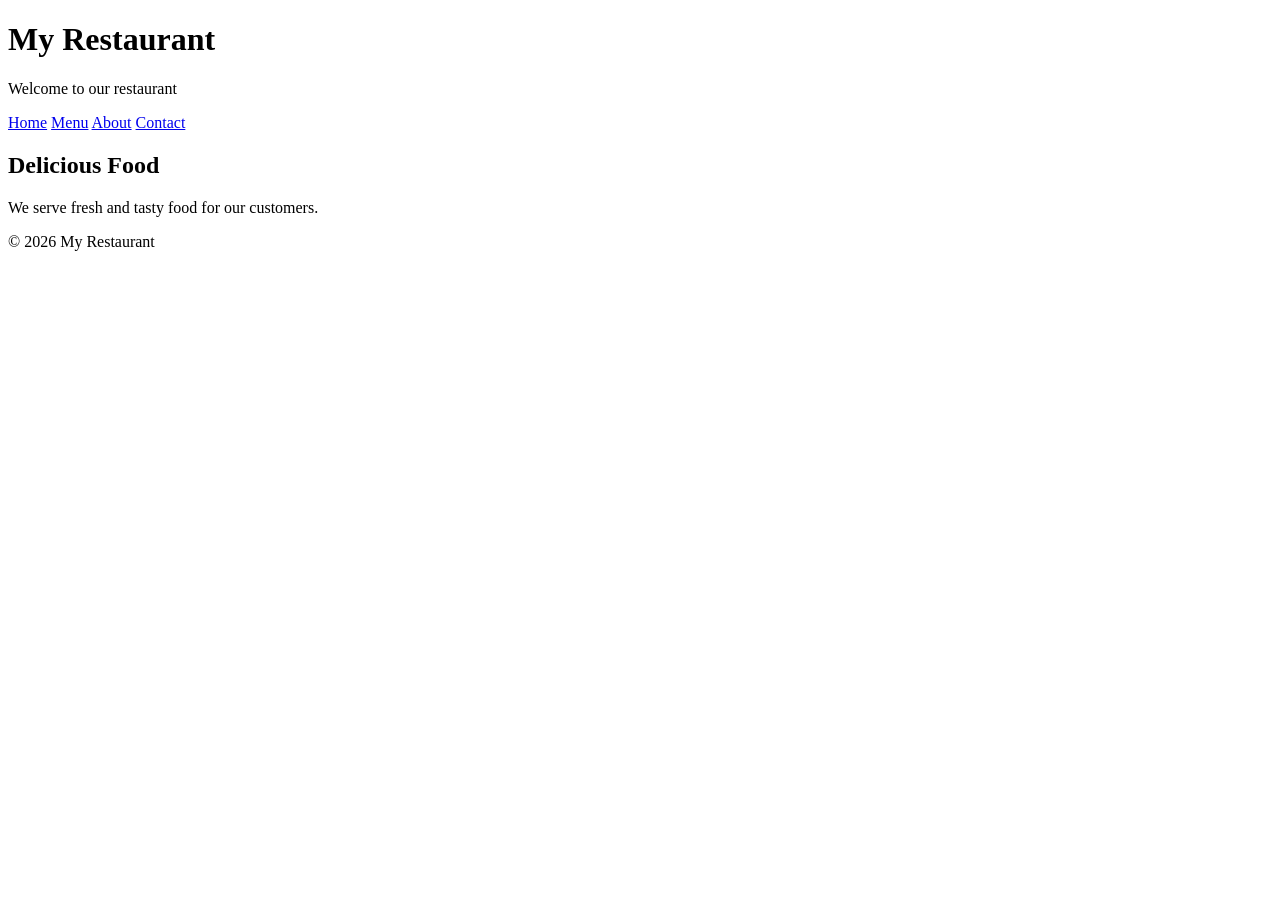
==== index.html @ 2eb0532b "Add initial HTML structure for restaurant website" ====
<!DOCTYPE html>
<html>
<head>
<title>My Restaurant</title>
<link rel="stylesheet" href="style.css">
</head>

<body>

<header>
<h1>My Restaurant</h1>
<p>Welcome to our restaurant</p>
</header>

<nav>
<a href="index.html">Home</a>
<a href="menu.html">Menu</a>
<a href="about.html">About</a>
<a href="contact.html">Contact</a>
</nav>

<section>
<h2>Delicious Food</h2>
<p>We serve fresh and tasty food for our customers.</p>
</section>

<footer>
<p>© 2026 My Restaurant</p>
</footer>

</body>
</html>
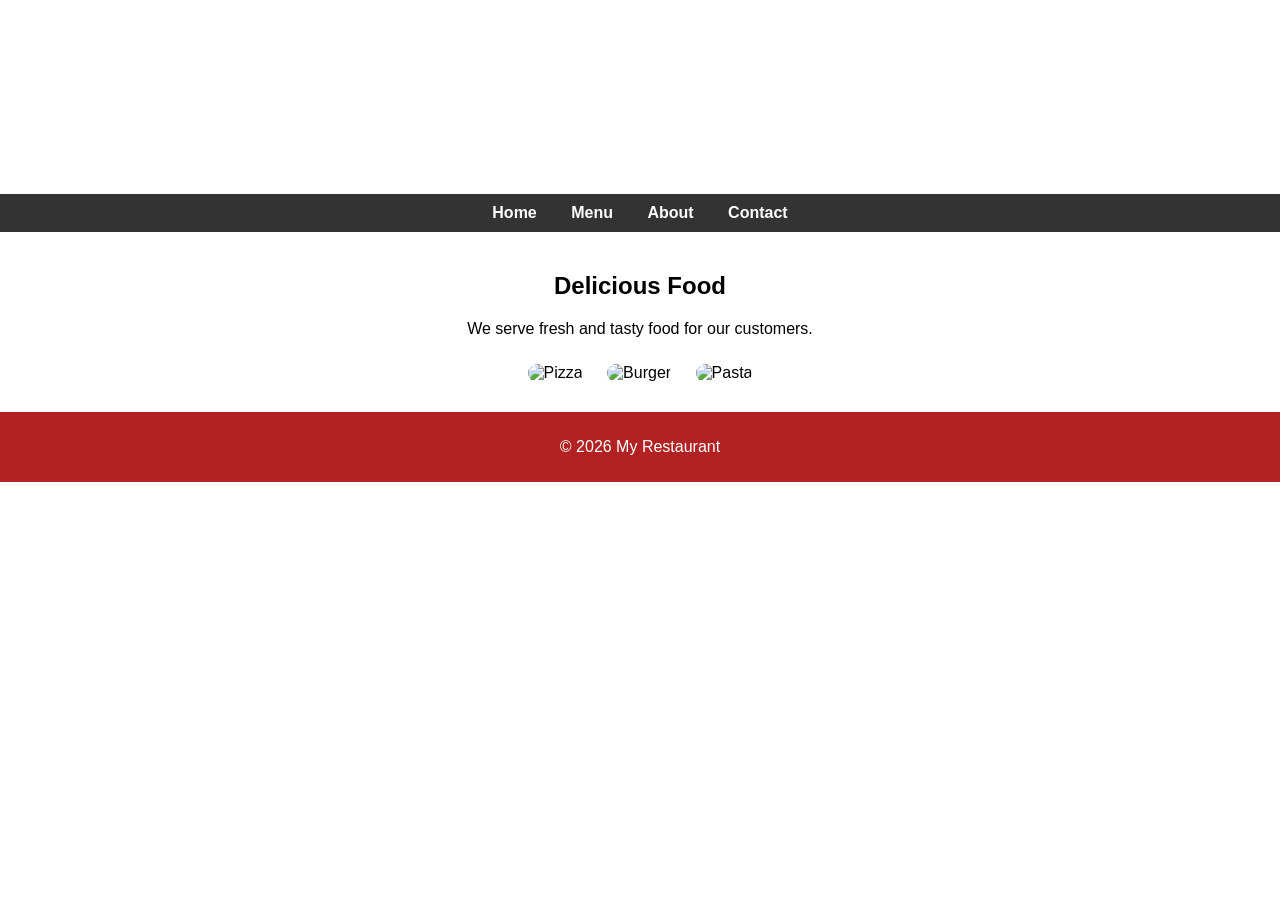
==== commit 11b5a5c9: "Refactor HTML structure and add styles" ====
--- a/index.html
+++ b/index.html
@@ -1,32 +1,78 @@
 <!DOCTYPE html>
 <html>
 <head>
-<title>My Restaurant</title>
-<link rel="stylesheet" href="style.css">
+    <title>My Restaurant</title>
+    <style>
+        body {
+            margin: 0;
+            font-family: Arial;
+            text-align: center;
+        }
+
+        header {
+            background: url('images/bg.jpg');
+            background-size: cover;
+            color: white;
+            padding: 40px;
+        }
+
+        nav {
+            background: #333;
+            padding: 10px;
+        }
+
+        nav a {
+            color: white;
+            margin: 15px;
+            text-decoration: none;
+            font-weight: bold;
+        }
+
+        section {
+            padding: 20px;
+        }
+
+        .food-img {
+            width: 200px;
+            border-radius: 10px;
+            margin: 10px;
+        }
+
+        footer {
+            background: #b22222;
+            color: white;
+            padding: 10px;
+        }
+    </style>
 </head>
 
 <body>
 
-<header>
-<h1>My Restaurant</h1>
-<p>Welcome to our restaurant</p>
-</header>
+    <header>
+        <h1>My Restaurant</h1>
+        <p>Welcome to our restaurant</p>
+    </header>
 
-<nav>
-<a href="index.html">Home</a>
-<a href="menu.html">Menu</a>
-<a href="about.html">About</a>
-<a href="contact.html">Contact</a>
-</nav>
+    <nav>
+        <a href="#">Home</a>
+        <a href="#">Menu</a>
+        <a href="#">About</a>
+        <a href="#">Contact</a>
+    </nav>
 
-<section>
-<h2>Delicious Food</h2>
-<p>We serve fresh and tasty food for our customers.</p>
-</section>
+    <section>
+        <h2>Delicious Food</h2>
+        <p>We serve fresh and tasty food for our customers.</p>
 
-<footer>
-<p>© 2026 My Restaurant</p>
-</footer>
+        <!-- Images -->
+        <img src="images/pizza.jpg" class="food-img" alt="Pizza">
+        <img src="images/burger.jpg" class="food-img" alt="Burger">
+        <img src="images/pasta.jpg" class="food-img" alt="Pasta">
+    </section>
+
+    <footer>
+        <p>© 2026 My Restaurant</p>
+    </footer>
 
 </body>
 </html>
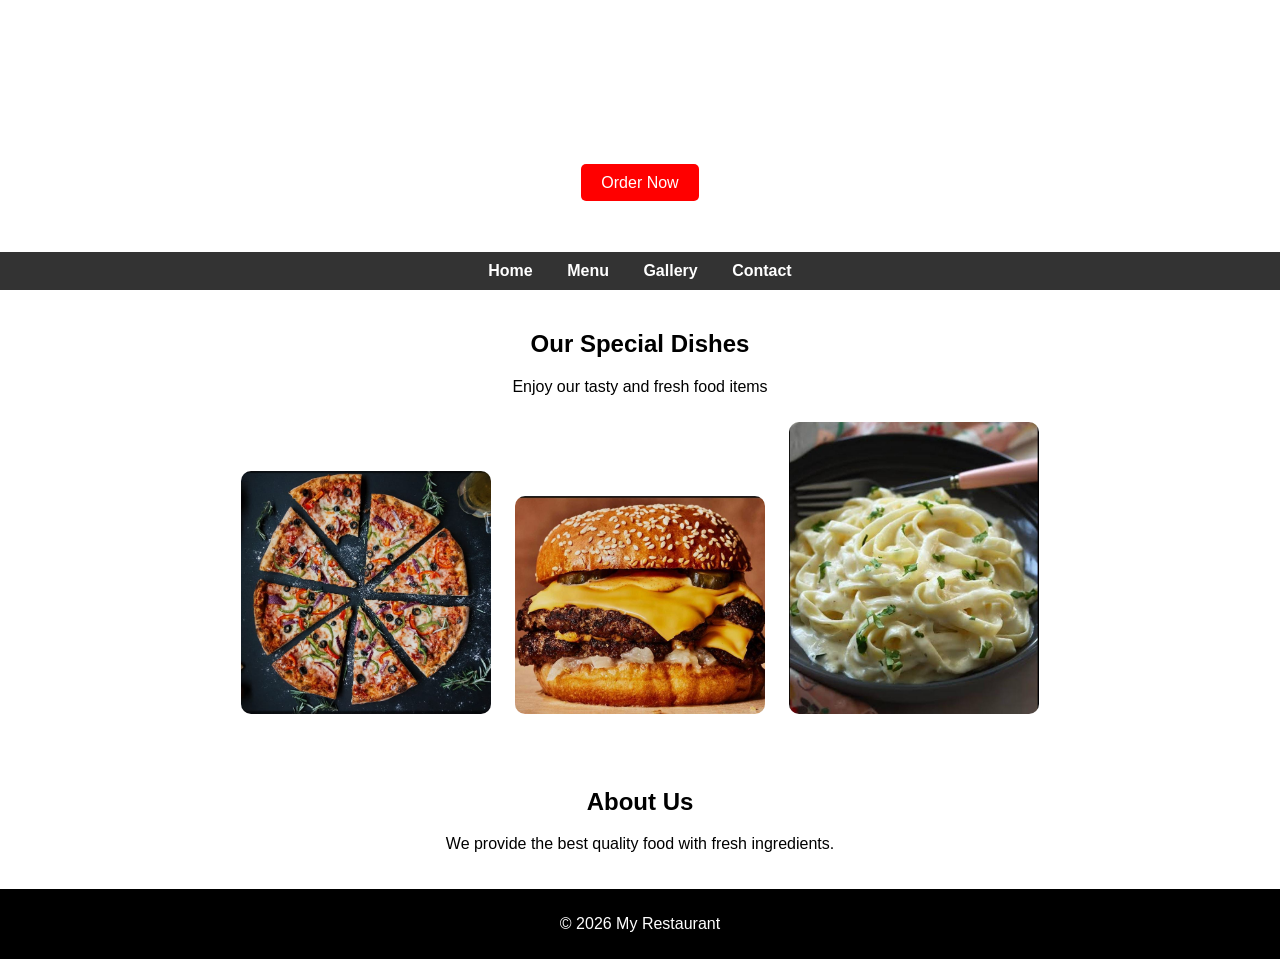
==== commit 99bc4e39: "Update index.html" ====
--- a/index.html
+++ b/index.html
@@ -1,7 +1,8 @@
 <!DOCTYPE html>
 <html>
 <head>
-    <title>My Restaurant</title>
+    <title>Home - My Restaurant</title>
+
     <style>
         body {
             margin: 0;
@@ -13,7 +14,7 @@
             background: url('images/bg.jpg');
             background-size: cover;
             color: white;
-            padding: 40px;
+            padding: 60px;
         }
 
         nav {
@@ -33,13 +34,21 @@
         }
 
         .food-img {
-            width: 200px;
+            width: 250px;
             border-radius: 10px;
             margin: 10px;
         }
 
+        .btn {
+            background: red;
+            color: white;
+            padding: 10px 20px;
+            text-decoration: none;
+            border-radius: 5px;
+        }
+
         footer {
-            background: #b22222;
+            background: black;
             color: white;
             padding: 10px;
         }
@@ -48,31 +57,41 @@
 
 <body>
 
+    <!-- Header -->
     <header>
-        <h1>My Restaurant</h1>
-        <p>Welcome to our restaurant</p>
+        <h1>Welcome to My Restaurant</h1>
+        <p>Delicious Food | Best Quality | Fast Service</p>
+        <a href="#" class="btn">Order Now</a>
     </header>
 
+    <!-- Navigation -->
     <nav>
         <a href="#">Home</a>
         <a href="#">Menu</a>
-        <a href="#">About</a>
+        <a href="#">Gallery</a>
         <a href="#">Contact</a>
     </nav>
 
+    <!-- Home Section -->
     <section>
-        <h2>Delicious Food</h2>
-        <p>We serve fresh and tasty food for our customers.</p>
+        <h2>Our Special Dishes</h2>
+        <p>Enjoy our tasty and fresh food items</p>
 
-        <!-- Images -->
         <img src="images/pizza.jpg" class="food-img" alt="Pizza">
         <img src="images/burger.jpg" class="food-img" alt="Burger">
         <img src="images/pasta.jpg" class="food-img" alt="Pasta">
     </section>
 
+    <!-- About -->
+    <section>
+        <h2>About Us</h2>
+        <p>We provide the best quality food with fresh ingredients.</p>
+    </section>
+
+    <!-- Footer -->
     <footer>
         <p>© 2026 My Restaurant</p>
     </footer>
 
 </body>
-</html>
+</html>
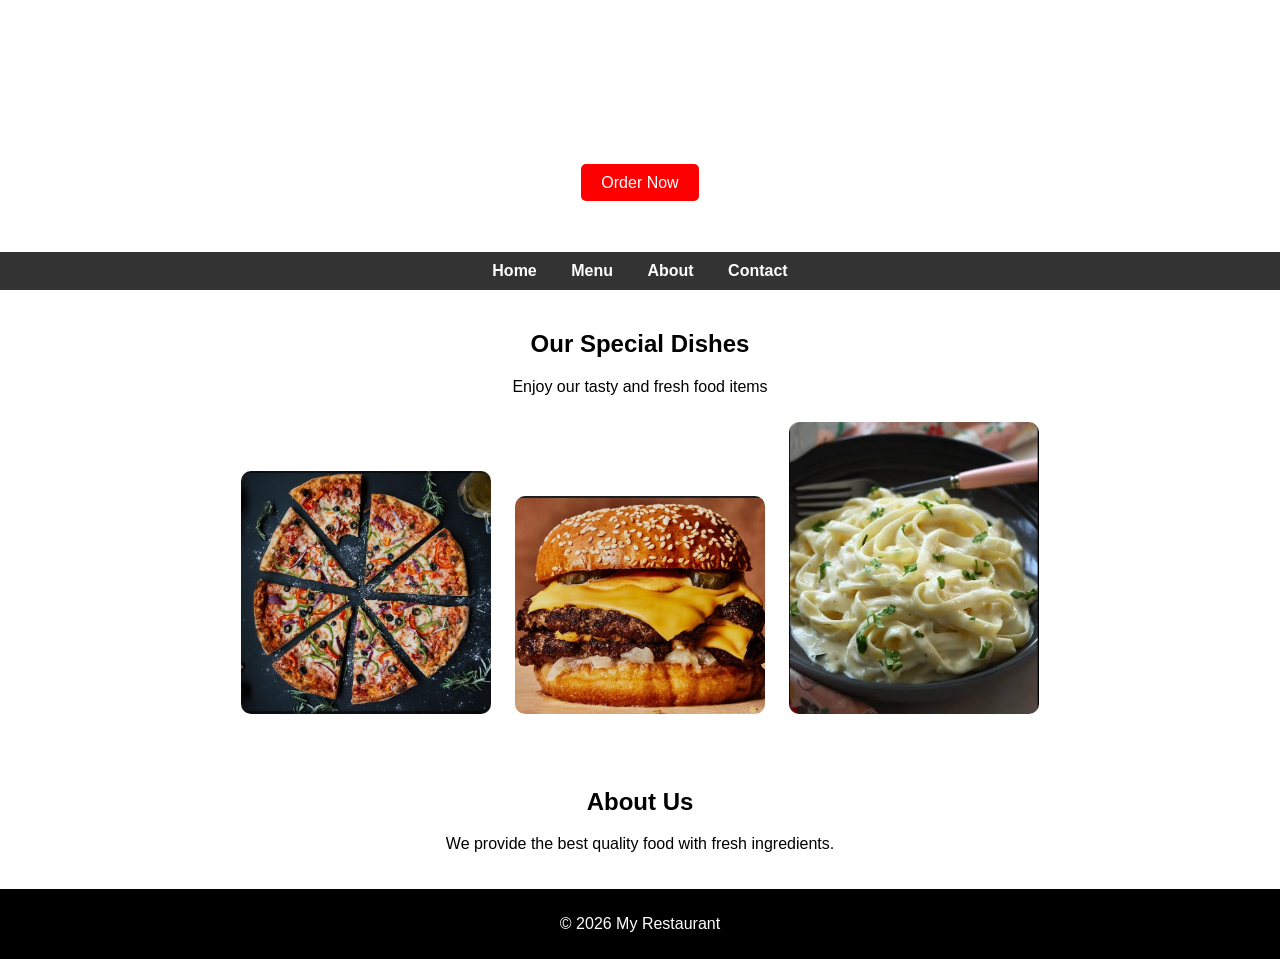
==== commit 98938f20: "Replace Gallery link with About link in navigation" ====
--- a/index.html
+++ b/index.html
@@ -66,10 +66,10 @@
 
     <!-- Navigation -->
     <nav>
-        <a href="#">Home</a>
-        <a href="#">Menu</a>
-        <a href="#">Gallery</a>
-        <a href="#">Contact</a>
+        <a href="index.html">Home</a>
+        <a href="menu.html">Menu</a>
+        <a href="about.html">About</a>
+        <a href="contact.html">Contact</a>
     </nav>
 
     <!-- Home Section -->
@@ -94,4 +94,4 @@
     </footer>
 
 </body>
-</html>+</html>
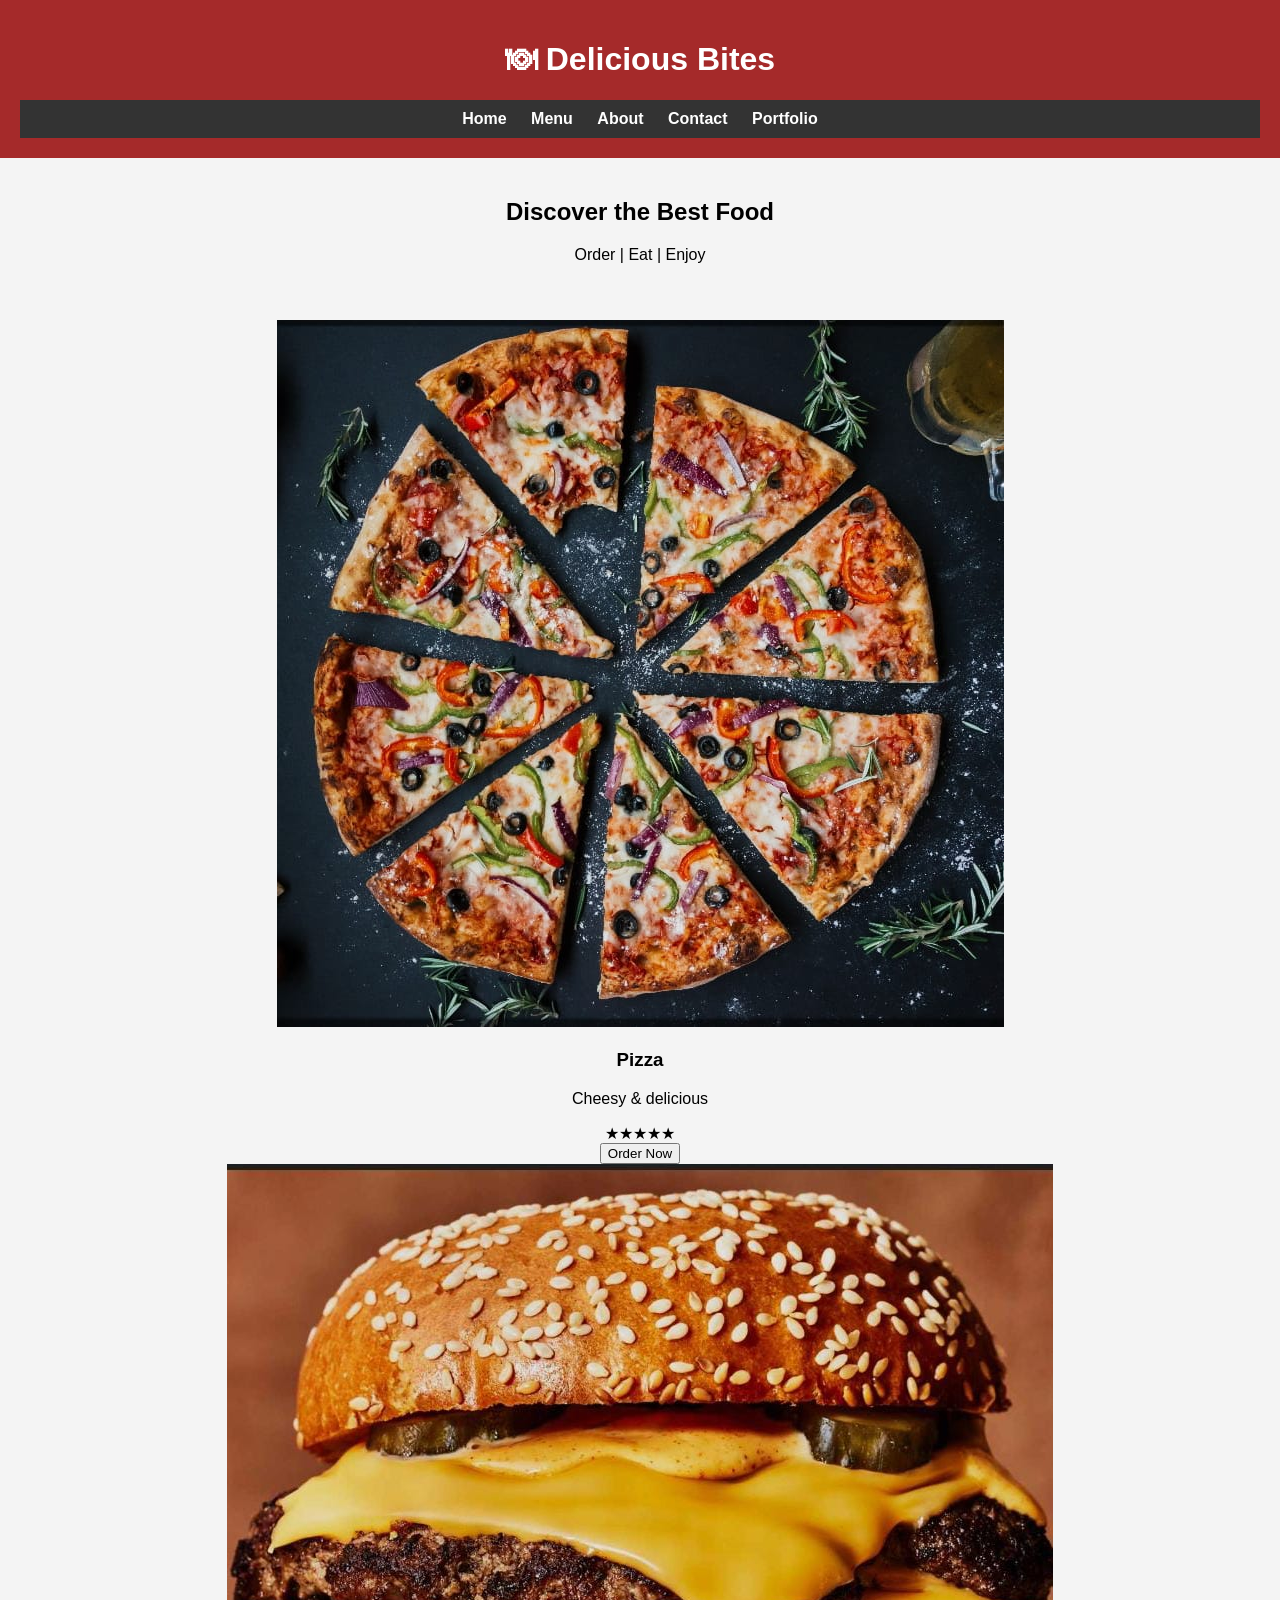
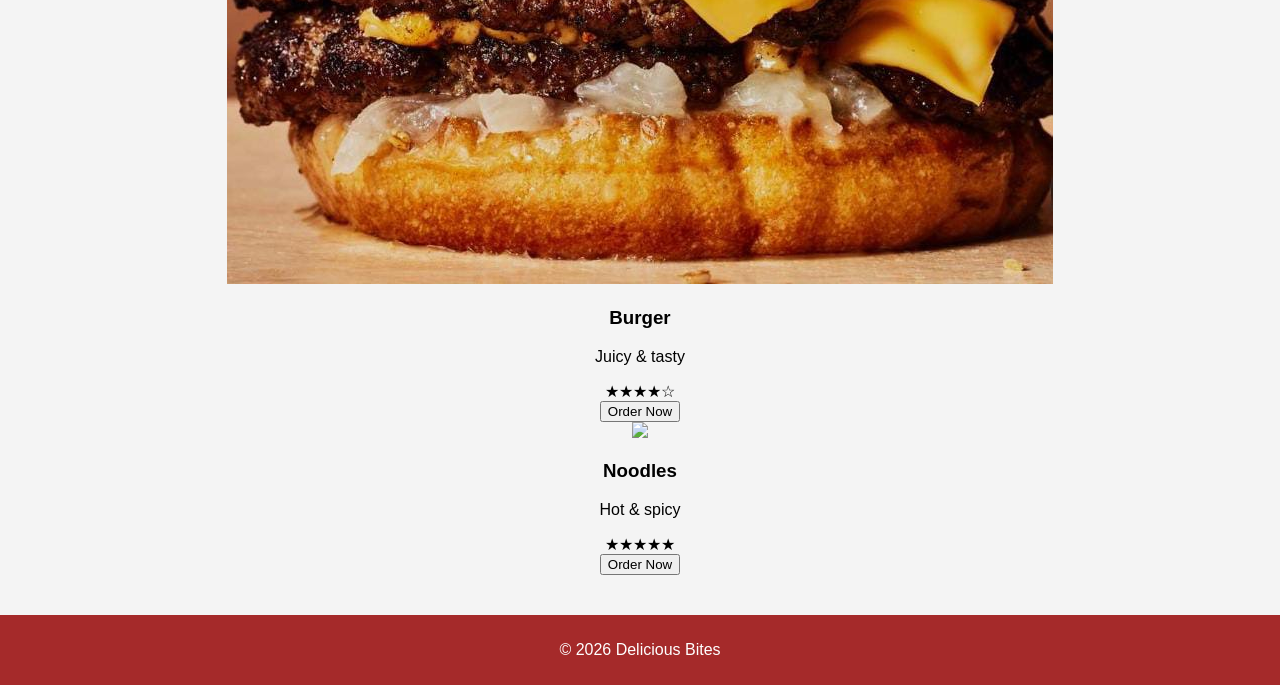
==== commit 89d82aa0: "Revamp index.html for Delicious Bites theme" ====
--- a/index.html
+++ b/index.html
@@ -1,97 +1,68 @@
 <!DOCTYPE html>
 <html>
 <head>
-    <title>Home - My Restaurant</title>
-
-    <style>
-        body {
-            margin: 0;
-            font-family: Arial;
-            text-align: center;
-        }
-
-        header {
-            background: url('images/bg.jpg');
-            background-size: cover;
-            color: white;
-            padding: 60px;
-        }
-
-        nav {
-            background: #333;
-            padding: 10px;
-        }
-
-        nav a {
-            color: white;
-            margin: 15px;
-            text-decoration: none;
-            font-weight: bold;
-        }
-
-        section {
-            padding: 20px;
-        }
-
-        .food-img {
-            width: 250px;
-            border-radius: 10px;
-            margin: 10px;
-        }
-
-        .btn {
-            background: red;
-            color: white;
-            padding: 10px 20px;
-            text-decoration: none;
-            border-radius: 5px;
-        }
-
-        footer {
-            background: black;
-            color: white;
-            padding: 10px;
-        }
-    </style>
+    <title>Delicious Bites</title>
+    <link rel="stylesheet" href="style.css">
+    <meta name="viewport" content="width=device-width, initial-scale=1.0">
 </head>
 
 <body>
 
-    <!-- Header -->
-    <header>
-        <h1>Welcome to My Restaurant</h1>
-        <p>Delicious Food | Best Quality | Fast Service</p>
-        <a href="#" class="btn">Order Now</a>
-    </header>
-
-    <!-- Navigation -->
+<header>
+    <h1>🍽 Delicious Bites</h1>
     <nav>
         <a href="index.html">Home</a>
         <a href="menu.html">Menu</a>
         <a href="about.html">About</a>
         <a href="contact.html">Contact</a>
+        <a href="portfolio.html">Portfolio</a>
     </nav>
+</header>
 
-    <!-- Home Section -->
-    <section>
-        <h2>Our Special Dishes</h2>
-        <p>Enjoy our tasty and fresh food items</p>
+<section class="hero">
+    <h2>Discover the Best Food</h2>
+    <p>Order | Eat | Enjoy</p>
+</section>
 
-        <img src="images/pizza.jpg" class="food-img" alt="Pizza">
-        <img src="images/burger.jpg" class="food-img" alt="Burger">
-        <img src="images/pasta.jpg" class="food-img" alt="Pasta">
-    </section>
+<section class="cards">
 
-    <!-- About -->
-    <section>
-        <h2>About Us</h2>
-        <p>We provide the best quality food with fresh ingredients.</p>
-    </section>
+    <div class="card">
+        <img src="images/pizza.jpg">
+        <h3>Pizza</h3>
+        <p>Cheesy & delicious</p>
 
-    <!-- Footer -->
-    <footer>
-        <p>© 2026 My Restaurant</p>
-    </footer>
+        <!-- Rating -->
+        <div class="stars">★★★★★</div>
+
+        <!-- Button -->
+        <button>Order Now</button>
+    </div>
+
+    <div class="card">
+        <img src="images/burger.jpg">
+        <h3>Burger</h3>
+        <p>Juicy & tasty</p>
+
+        <div class="stars">★★★★☆</div>
+
+        <button>Order Now</button>
+    </div>
+
+    <div class="card">
+        <img src="images/noodles.jpg">
+        <h3>Noodles</h3>
+        <p>Hot & spicy</p>
+
+        <div class="stars">★★★★★</div>
+
+        <button>Order Now</button>
+    </div>
+
+</section>
+
+<footer>
+    <p>&copy; 2026 Delicious Bites</p>
+</footer>
 
 </body>
 </html>
--- a/style.css
+++ b/style.css
@@ -0,0 +1,35 @@
+body{
+font-family: Arial;
+margin:0;
+background:#f4f4f4;
+text-align:center;
+}
+
+header{
+background:brown;
+color:white;
+padding:20px;
+}
+
+nav{
+background:#333;
+padding:10px;
+}
+
+nav a{
+color:white;
+margin:10px;
+text-decoration:none;
+font-weight:bold;
+}
+
+section{
+padding:20px;
+}
+
+footer{
+background:brown;
+color:white;
+padding:10px;
+margin-top:20px;
+}
